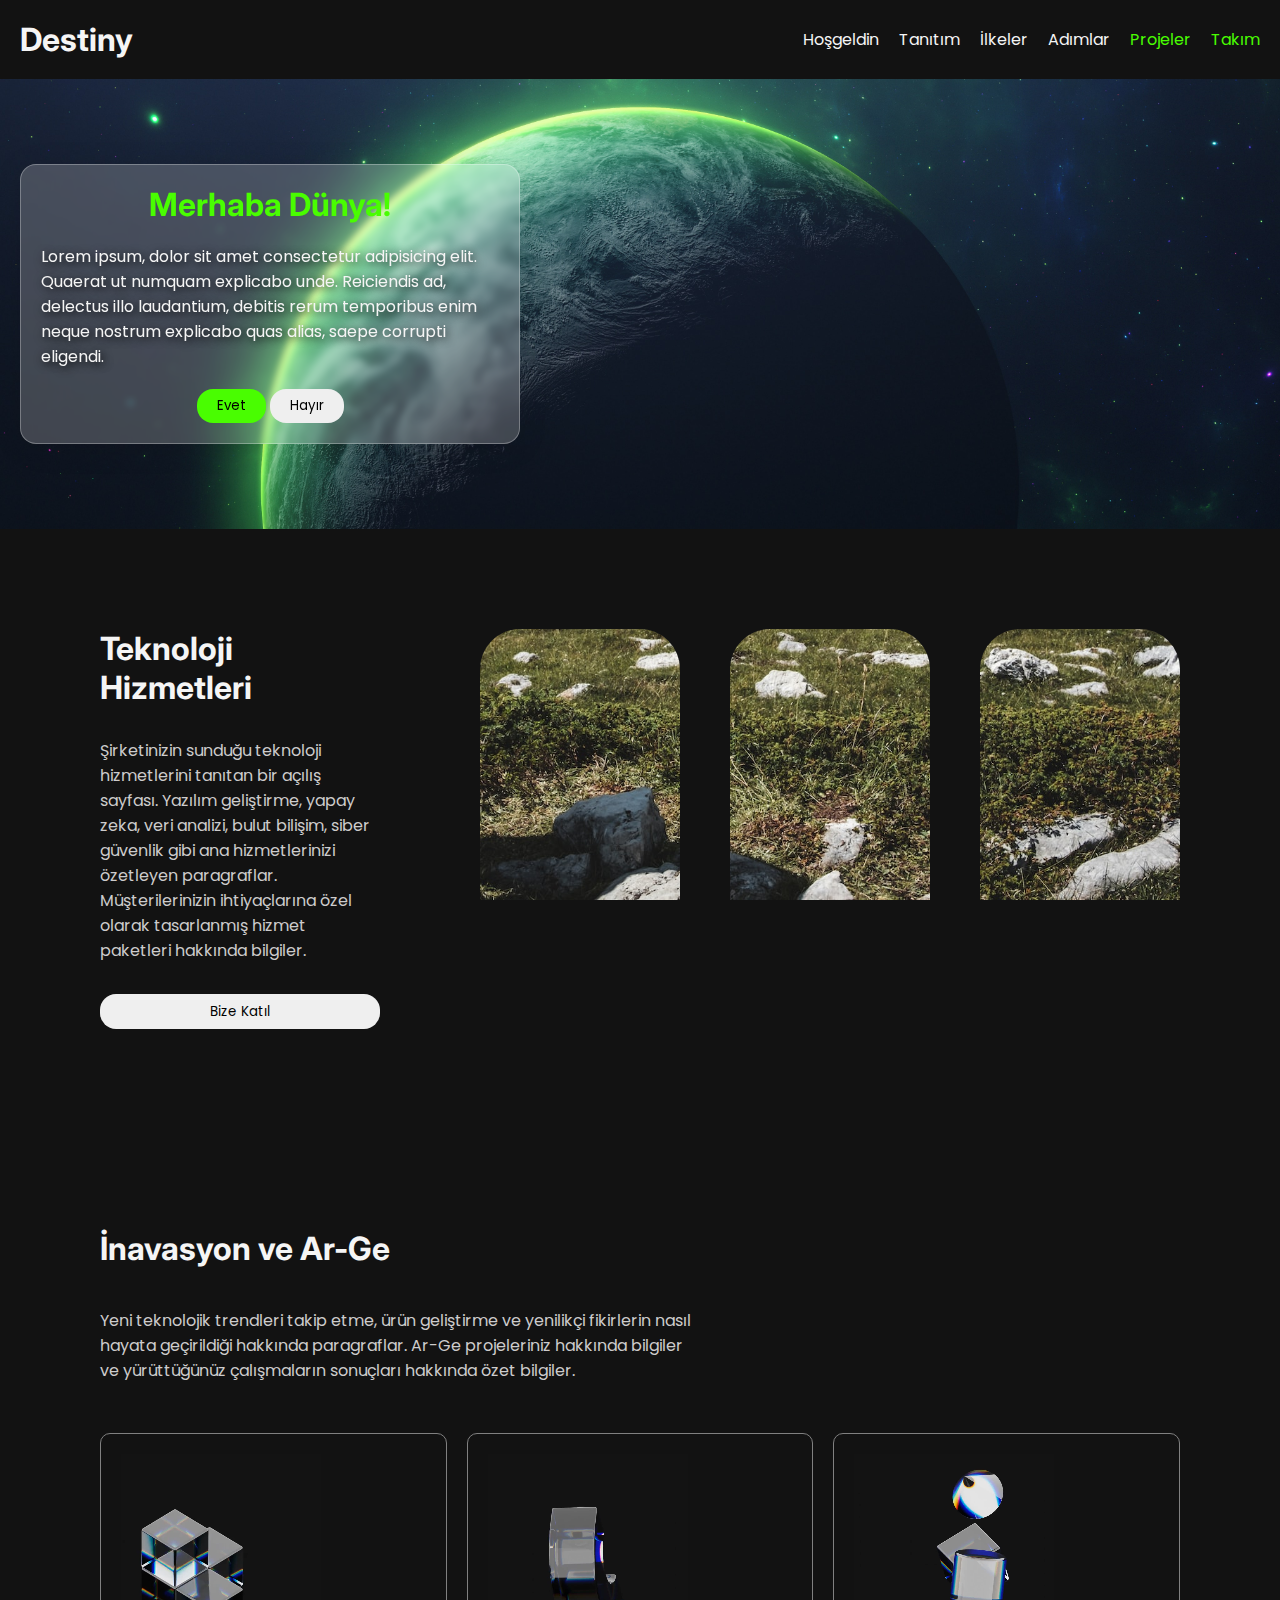
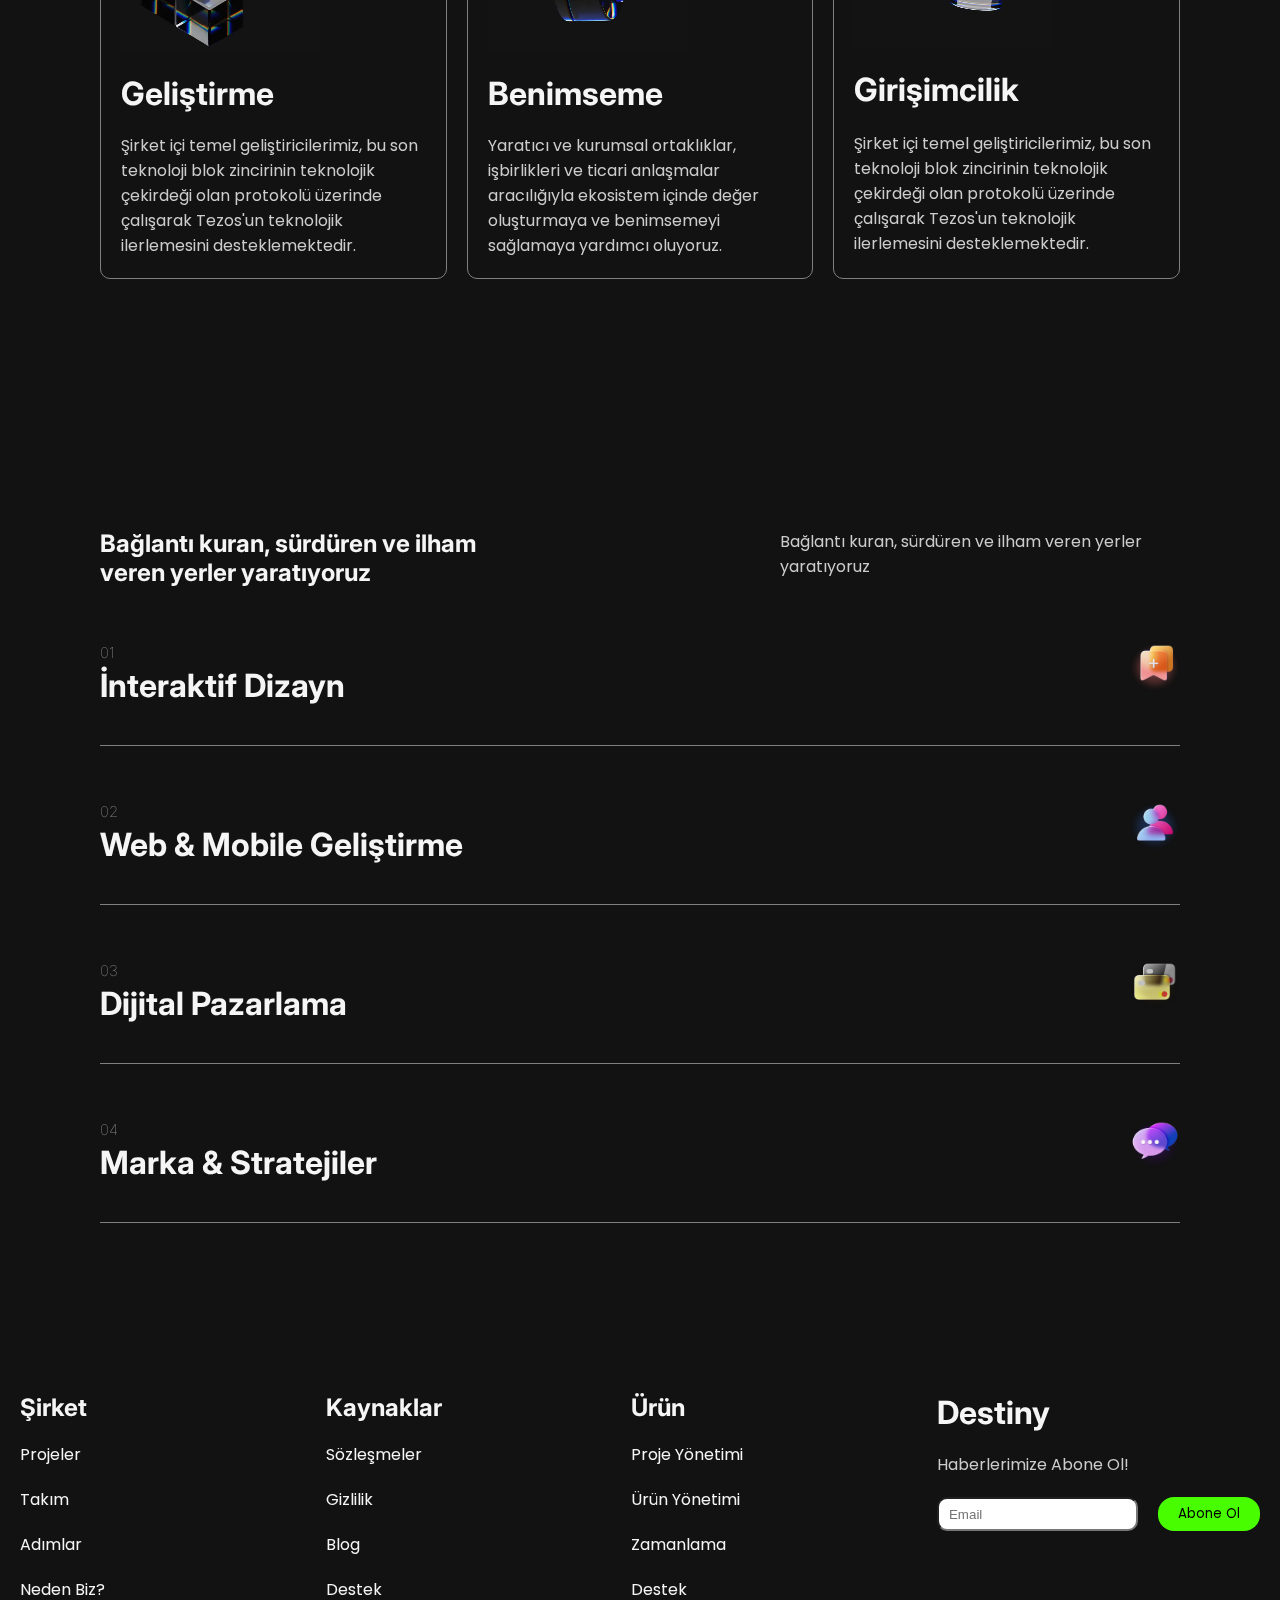
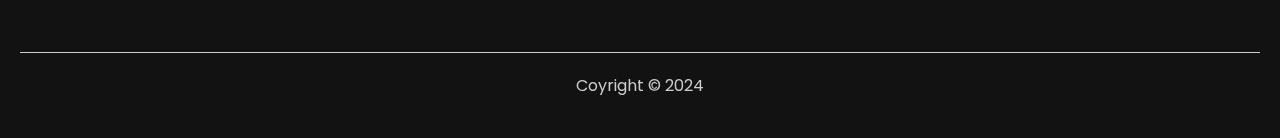
==== Html-Css/index.html @ b42cb024 "anasayfa dizaynı,proje sayfası ve  genel yapılar" ====
<!DOCTYPE html>
<html lang="en">
  <head>
    <meta charset="UTF-8" />
    <meta name="viewport" content="width=device-width, initial-scale=1.0" />
    <title>Document</title>
    <!-- css -->
    <link rel="stylesheet" href="style.css" />
  </head>
  <body>
    <!-- header area -->
    <header>
      <h1><a href="/">Destiny</a></h1>
      <nav>
        <a href="#hero">Hoşgeldin</a>
        <a href="#window-sec">Tanıtım</a>
        <a href="#cards-sec">İlkeler</a>
        <a href="#list-sec">Adımlar</a>
        <a href="projects.html" class="spec-link">Projeler</a>
        <a href="team.html" class="spec-link">Takım</a>
      </nav>
      <button class="nav-btn">|||</button>
    </header>
    <!-- hero area -->
    <div id="hero">
      <div id="hero-inner">
        <h1>Merhaba Dünya!</h1>
        <p>
          Lorem ipsum, dolor sit amet consectetur adipisicing elit. Quaerat ut
          numquam explicabo unde. Reiciendis ad, delectus illo laudantium,
          debitis rerum temporibus enim neque nostrum explicabo quas alias,
          saepe corrupti eligendi.
        </p>
        <div class="buttons">
          <button>Evet</button>
          <button>Hayır</button>
        </div>
      </div>
    </div>
    <!-- main area -->
    <main>
      <!-- pencereler alanı -->
      <section id="window-sec">
        <div class="window-sec-info">
          <h1>Teknoloji Hizmetleri</h1>
          <p>
            Şirketinizin sunduğu teknoloji hizmetlerini tanıtan bir açılış
            sayfası. Yazılım geliştirme, yapay zeka, veri analizi, bulut
            bilişim, siber güvenlik gibi ana hizmetlerinizi özetleyen
            paragraflar. Müşterilerinizin ihtiyaçlarına özel olarak tasarlanmış
            hizmet paketleri hakkında bilgiler.
          </p>
          <button>Bize Katıl</button>
        </div>
        <div class="windows">
          <div class="window"></div>
          <div class="window"></div>
          <div class="window"></div>
        </div>
      </section>
      <!-- kartlar alanı -->
      <section id="cards-sec">
        <div class="card-sec-info">
          <h1>İnavasyon ve Ar-Ge</h1>
          <p>
            Yeni teknolojik trendleri takip etme, ürün geliştirme ve yenilikçi
            fikirlerin nasıl hayata geçirildiği hakkında paragraflar. Ar-Ge
            projeleriniz hakkında bilgiler ve yürüttüğünüz çalışmaların
            sonuçları hakkında özet bilgiler.
          </p>
        </div>
        <div class="cards">
          <div class="card">
            <video>
              <source src="./images/first.mp4" />
            </video>
            <h1>Geliştirme</h1>
            <p>
              Şirket içi temel geliştiricilerimiz, bu son teknoloji blok
              zincirinin teknolojik çekirdeği olan protokolü üzerinde çalışarak
              Tezos'un teknolojik ilerlemesini desteklemektedir.
            </p>
          </div>
          <div class="card">
            <video>
              <source src="./images/second.mp4" />
            </video>
            <h1>Benimseme</h1>
            <p>
              Yaratıcı ve kurumsal ortaklıklar, işbirlikleri ve ticari
              anlaşmalar aracılığıyla ekosistem içinde değer oluşturmaya ve
              benimsemeyi sağlamaya yardımcı oluyoruz.
            </p>
          </div>
          <div class="card">
            <video>
              <source src="./images/third.mp4" />
            </video>
            <h1>Girişimcilik</h1>
            <p>
              Şirket içi temel geliştiricilerimiz, bu son teknoloji blok
              zincirinin teknolojik çekirdeği olan protokolü üzerinde çalışarak
              Tezos'un teknolojik ilerlemesini desteklemektedir.
            </p>
          </div>
        </div>
      </section>
      <!-- list area  -->
      <section id="list-sec">
        <div class="info">
          <h2>Bağlantı kuran, sürdüren ve ilham veren yerler yaratıyoruz</h2>
          <p>Bağlantı kuran, sürdüren ve ilham veren yerler yaratıyoruz</p>
        </div>
        <ul>
          <li>
            <h1>
              <span>01</span> <br />
              İnteraktif Dizayn
            </h1>
            <img src="./images/bookmark.png" alt="" />
          </li>
          <li>
            <h1>
              <span>02</span> <br />
              Web & Mobile Geliştirme
            </h1>
            <img src="./images/contacts.png" alt="" />
          </li>
          <li>
            <h1>
              <span>03</span> <br />
              Dijital Pazarlama
            </h1>
            <img src="./images/cards.png" alt="" />
          </li>
          <li>
            <h1>
              <span>04</span> <br />
              Marka & Stratejiler
            </h1>
            <img src="./images/Chat.png" alt="" />
          </li>
        </ul>
      </section>
    </main>
    <!-- footer-area -->
    <footer>
      <div class="links">
        <div class="link-area">
          <h2>Şirket</h2>
          <a href="projects.html">Projeler </a>
          <a href="team.html">Takım</a>
          <a href="">Adımlar</a>
          <a href="">Neden Biz?</a>
        </div>
        <div class="link-area">
          <h2>Kaynaklar</h2>
          <a href="">Sözleşmeler</a>
          <a href="">Gizlilik</a>
          <a href="">Blog</a>
          <a href="">Destek</a>
        </div>
        <div class="link-area">
          <h2>Ürün</h2>
          <a href="">Proje Yönetimi</a>
          <a href="">Ürün Yönetimi</a>
          <a href="">Zamanlama </a>
          <a href="">Destek </a>
        </div>
        <div class="link-area">
          <h1>Destiny</h1>
          <p>Haberlerimize Abone Ol!</p>
          <form>
            <input type="text" placeholder="Email" />
            <button>Abone Ol</button>
          </form>
        </div>
      </div>
      <p class="bottom">Coyright &copy; 2024</p>
    </footer>
  </body>
</html>
---- Html-Css/style.css ----
@import url("https://fonts.googleapis.com/css2?family=Inter:wght@100..900&family=Poppins:ital,wght@0,100;0,200;0,300;0,400;0,500;0,600;0,700;0,800;0,900;1,100;1,200;1,300;1,400;1,500;1,600;1,700;1,800;1,900&display=swap");

* {
  margin: 0;
  padding: 0;
  box-sizing: border-box;
}
/* Değişkenler */
:root {
  --green: #49fd01;
  --white: #f5f5f5;
  --gray: #cdcccc;
  --black: #121212;
}
/* Standart Tanımlama ve Stil Sıfırlama */
a {
  text-decoration: none;
  color: var(--white);
}
h1,
h2,
h3,
h4 {
  font-family: "Inter";
  color: var(--white);
}
p {
  font-family: "Poppins";
  color: var(--gray);
}
button {
  font-family: "Poppins";
  border: none;
  cursor: pointer;
  padding: 7px 20px;
  border-radius: 16px;
  transition: all 0.3s;
}
button:hover {
  /* boyutun oran bazında değiştirmeye yarar */
  scale: 0.95;
  box-shadow: 2px 2px 20px var(--gray);
}
section {
  padding: 30px;
}
html {
  scroll-behavior: smooth;
}

body {
  background-color: var(--black);
  font-family: "Poppins";
}
/* Header */
header {
  display: flex;
  justify-content: space-between;
  align-items: center;
  position: sticky;
  top: 0;
  background-color: var(--black);
  padding: 20px;
  z-index: 10;
}
header nav {
  display: flex;
  gap: 20px;
}
header .nav-btn {
  display: none;
}
header nav .spec-link {
  color: var(--green);
}
/* Footer */
footer {
  padding: 20px;
}
footer .links {
  display: grid;
  /* Gridde sütun sayısını belirler */
  grid-template-columns: repeat(4, 1fr);
  /* Yalnızca sütunlar arasında boşluk bırakır */
  column-gap: 20px;
}
footer .links .link-area {
  display: flex;
  flex-direction: column;
  gap: 20px;
}
footer form {
  display: flex;
  gap: 20px;
}
footer form input {
  padding: 5px 10px;
  border-radius: 10px;
  max-height: 50px;
  outline: none;
}
footer form button {
  background-color: var(--green);
  /* Yazının alt satıra geçmesini engeller */
  white-space: nowrap;
}
footer .bottom {
  text-align: center;
  margin-top: 50px;
  padding: 20px;
  border-top: 1px solid var(--gray);
}
/* Hero */
#hero {
  background: url(images/back.jpg);
  height: 50vh;
  background-size: cover;
  /* 
    * sayfada aşağıda olan elemanlar
    * geliyormul gibi efekt verir
  */
  background-attachment: fixed;
  display: flex;
  align-items: center;
}
#hero-inner {
  border: 1px solid red;
  max-width: 500px;
  display: flex;
  flex-direction: column;
  align-items: center;
  gap: 20px;
  margin-left: 20px;
  padding: 20px;
  /* cam efekti */
  /* From https://css.glass */
  background: rgba(255, 255, 255, 0.21);
  border-radius: 16px;
  box-shadow: 0 4px 30px rgba(0, 0, 0, 0.1);
  backdrop-filter: blur(3.5px);
  -webkit-backdrop-filter: blur(3.5px);
  border: 1px solid rgba(255, 255, 255, 0.29);
}
#hero-inner h1 {
  color: var(--green);
}
#hero-inner p {
  text-shadow: 2px 2px 10px black;
  color: #f5f5f5;
}
#hero-inner button:nth-child(1) {
  background: var(--green);
}
/* Windows Area */
#window-sec {
  display: flex;
  justify-content: space-between;
  gap: 100px;
}
.window-sec-info {
  max-width: 600px;
  display: grid;
  gap: 30px;
}
.window-sec-info button {
  max-height: 60px;
}
.windows {
  display: grid;
  grid-template-columns: auto auto auto;
  gap: 50px;
}
.windows .window {
  background: url(images/sec2.jpg);
  height: 400px;
  min-width: 200px;
  background-size: cover;
  background-attachment: fixed;
  /* border-top-left-radius: 40px;
  border-top-right-radius: 40px; */
  border-radius: 40px 40px 0 0;
}
.windows .window:nth-child(2) {
  border-radius: 40px;
}
/* Cart Area */
.card-sec-info {
  max-width: 600px;
  display: grid;
  gap: 40px;
}
.cards {
  display: grid;
  grid-template-columns: repeat(3, 1fr);
  gap: 20px;
}
.card {
  border: 1px solid gray;
  padding: 20px;
  margin-top: 50px;
  border-radius: 10px;
  display: grid;
  gap: 20px;
}
.card video {
  max-width: 200px;
}
/* List Area */
#list-sec {
  margin: 50px 0;
}
#list-sec .info {
  display: flex;
  justify-content: space-between;
  gap: 40px;
}
#list-sec .info h2,
.info p {
  max-width: 400px;
}
#list-sec ul li {
  display: flex;
  justify-content: space-between;
  align-items: center;
  border-bottom: 1px solid gray;
  margin-top: 40px;
  padding-bottom: 40px;
}
#list-sec ul li img {
  width: 50px;
}
#list-sec ul li h1 span {
  color: gray;
  font-size: 15px;
  font-weight: 150;
  margin-bottom: 8%;
}

/*! Projeler Sayfası  */
.welcome {
  max-width: 1300px;
  font-size: 56px;
  padding: 100px;
  background-image: linear-gradient(270deg, #7dc1e8 0%, #e67be2 100%);
  /* arkaplanı yazıya aktarma */
  -webkit-background-clip: text;
  /* yazıya aktardığımız arkaplanı görme */
  -webkit-text-fill-color: transparent;
}

#what-sec {
  display: flex;
  justify-content: space-between;
  gap: 40px;
}
#what-sec .info {
  max-width: 400px;
}
#what-sec .info h1 {
  margin-bottom: 50px;
}
#what-sec .cards {
  display: flex;
  gap: 100px;
}
#what-sec .cards .what-card {
  min-width: 200px;
  max-width: 400px;
  display: flex;
  flex-direction: column;
  align-items: center;
  gap: 20px;
  text-align: center;
  background-color: #323443;
  border-radius: 10px;
  padding: 30px 20px;
  position: relative;
}
#what-sec .cards .what-card img {
  width: 50px;
  position: absolute;
  top: -50px;
}
/* 
*
*
*
*
*
*

*
*
*
*
*
*
*
*
*
*
*
*
*
*
*
*
*
*
*
*
*
*
*
*
*
*
*
*
*
*

*/
/*! Responsive Yapılar */
/* max-width:ekran boyutu 1500px altındayken çalışır */
@media (max-width: 1500px) {
}
@media (max-width: 1200px) {
  #window-sec {
    flex-direction: column;
    align-items: center;
  }
  .windows .window {
    height: 300px;
  }
}
@media (max-width: 1000px) {
  /* footer alanı */
  footer .links {
    grid-template-columns: 1fr 1fr;
    row-gap: 50px;
    padding: 40px;
    column-gap: 100px;
  }
  footer form {
    flex-direction: column;
  }
  footer form input {
    max-width: 200px;
  }
  footer form button {
    max-width: 200px;
  }
  /* kartlar alanı */
  .cards {
    grid-template-columns: 1fr;
    place-items: center;
  }
  .card {
    max-width: 400px;
  }
}
@media (max-width: 800px) {
  /* header alanı */
  header nav {
    display: none;
  }
  header .nav-btn {
    display: block;
  }
  /* hero alanı */
  #hero {
    justify-content: center;
    align-items: center;
  }
  #hero-inner {
    margin: 40px;
  }
  /* liste alanı */
  #list-sec {
    padding: 30px;
  }
  #list-sec .info {
    flex-direction: column;
  }
  #list-sec .info h2,
  .info p {
    /* Bu stile hiç değer ataması yapılmamış gibi davranır */
    max-width: unset;
  }
}
@media (max-width: 700px) {
  .windows .window {
    min-width: 150px;
  }
}
@media (max-width: 600px) {
  .windows .window {
    min-width: 100px;
  }
}
@media (max-width: 500px) {
  footer {
    padding: 5px;
  }
  footer .links {
    padding: 5px;
  }
}
/* min-width: ekran boyutu 1000px üstündeyken çalışır */
@media (min-width: 1000px) {
  section {
    padding: 100px;
  }
}
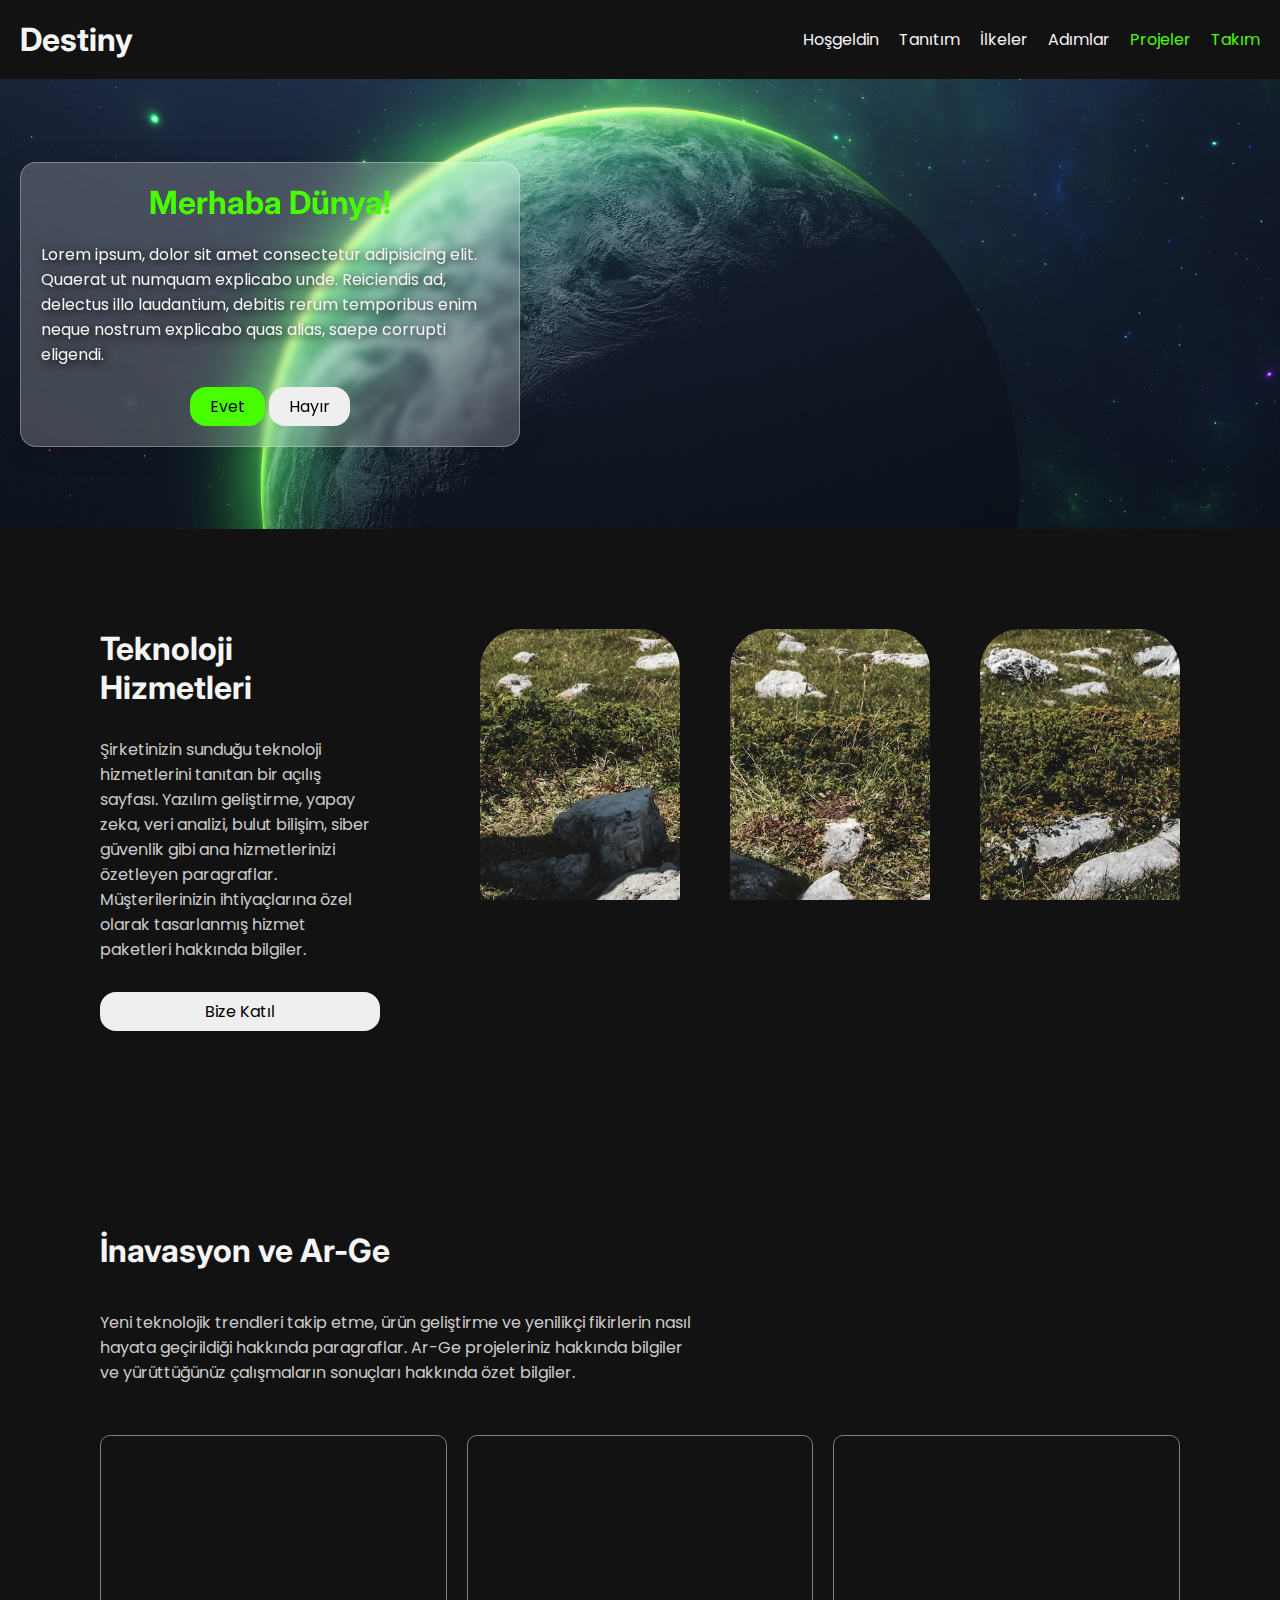
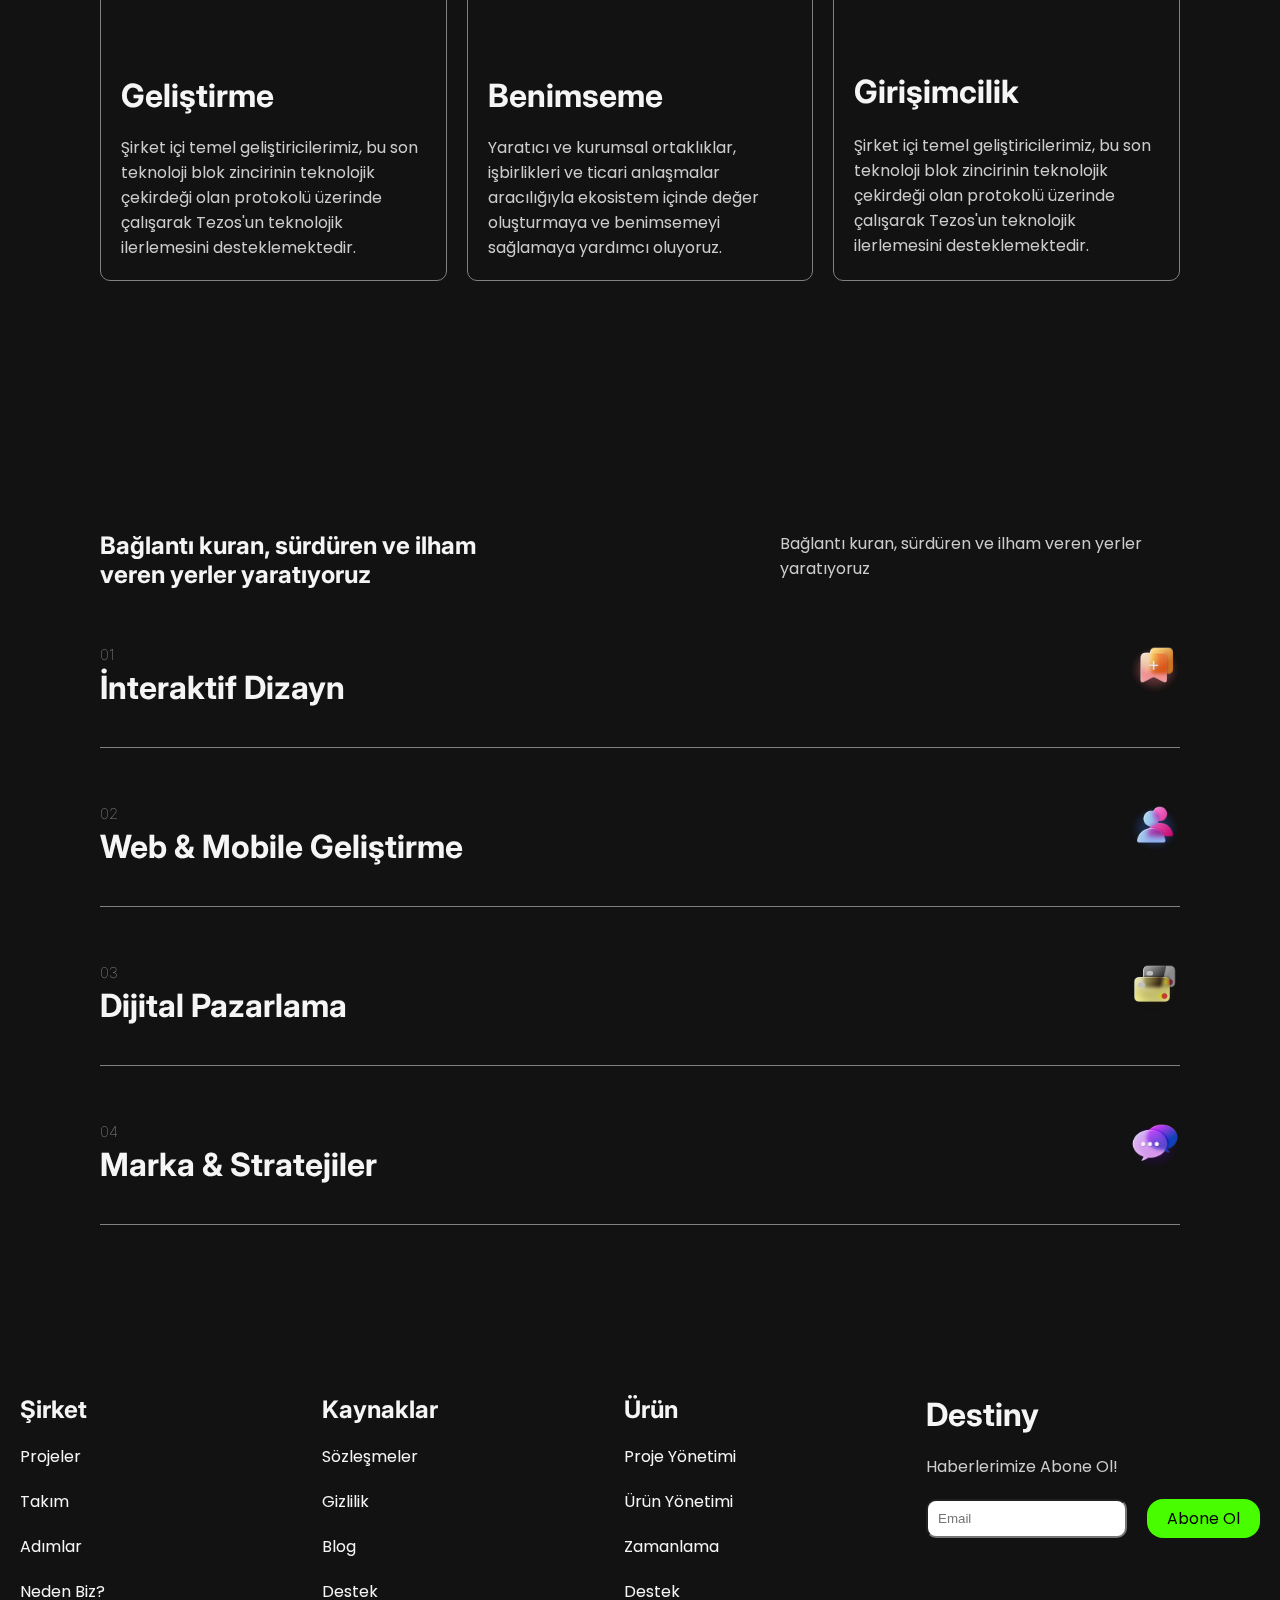
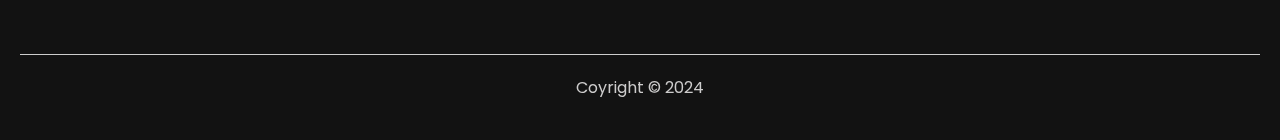
==== commit a4ba867c: "finish" ====
--- a/Html-Css/index.html
+++ b/Html-Css/index.html
@@ -11,7 +11,7 @@
     <!-- header area -->
     <header>
       <h1><a href="/">Destiny</a></h1>
-      <nav>
+      <nav class="">
         <a href="#hero">Hoşgeldin</a>
         <a href="#window-sec">Tanıtım</a>
         <a href="#cards-sec">İlkeler</a>
@@ -178,5 +178,7 @@
       </div>
       <p class="bottom">Coyright &copy; 2024</p>
     </footer>
+
+    <script src="main.js"></script>
   </body>
 </html>
--- a/Html-Css/style.css
+++ b/Html-Css/style.css
@@ -34,6 +34,7 @@
   cursor: pointer;
   padding: 7px 20px;
   border-radius: 16px;
+  font-size: 16px;
   transition: all 0.3s;
 }
 button:hover {
@@ -281,6 +282,149 @@
   position: absolute;
   top: -50px;
 }
+/* Projeler Alanı */
+#projects-sec {
+  display: flex;
+  flex-direction: column;
+  gap: 40px;
+}
+#projects-sec .project {
+  display: flex;
+  gap: 30px;
+}
+.project-image {
+  display: flex;
+  align-items: end;
+  background: #323443;
+  position: relative;
+  padding: 40px 60px 1px;
+}
+.project-image:hover {
+  background: linear-gradient(45deg, #9ab2f6 0%, #44e0db 52%, #49f3aa 90%);
+  cursor: pointer;
+}
+.project-image .icon {
+  background: #414141;
+  position: absolute;
+  right: 5px;
+  top: 5px;
+  display: grid;
+  place-items: center;
+}
+.project-info {
+  display: flex;
+  flex-direction: column;
+  max-width: 800px;
+  gap: 50px;
+}
+
+/*! Takım Sayfası  */
+#count-sec {
+  display: flex;
+  justify-content: space-between;
+  align-items: center;
+  gap: 50px;
+}
+.count-sec-left {
+  display: flex;
+  flex-direction: column;
+  gap: 50px;
+}
+.count-sec-left .counter {
+  padding: 20px;
+  /* From https://css.glass */
+  background: rgba(255, 255, 255, 0.08);
+  border-radius: 16px;
+  box-shadow: 0 4px 30px rgba(0, 0, 0, 0.1);
+  backdrop-filter: blur(5.1px);
+  -webkit-backdrop-filter: blur(5.1px);
+  border: 1px solid rgba(255, 255, 255, 0.33);
+}
+.counter .boxes {
+  display: grid;
+  grid-template-columns: repeat(4, 1fr);
+  column-gap: 20px;
+  margin-top: 20px;
+}
+.boxes .box {
+  background: #000115;
+  padding: 10px;
+  text-align: center;
+  border-radius: 10px;
+}
+.count-sec-left .buttons {
+  display: flex;
+  gap: 20px;
+}
+.count-sec-left .buttons button {
+  background: transparent;
+  color: white;
+  border: 1px solid #55903e;
+}
+.count-sec-left .buttons button:hover {
+  background: #30a900;
+}
+.count-sec-right img {
+  border-radius: 10px;
+}
+/* resimler alanı */
+#images-sec {
+  display: flex;
+  justify-content: space-between;
+  gap: 20px;
+}
+.img-wrapper {
+  position: relative;
+}
+.img-wrapper img {
+  width: 400px;
+  border-radius: 20px;
+}
+.img-wrapper h1 {
+  padding: 20px;
+  position: absolute;
+  width: 100%;
+  text-align: center;
+  bottom: 0;
+  /* From https://css.glass */
+  background: rgba(255, 255, 255, 0.08);
+  border-radius: 16px;
+  box-shadow: 0 4px 30px rgba(0, 0, 0, 0.1);
+  backdrop-filter: blur(5.1px);
+  -webkit-backdrop-filter: blur(5.1px);
+  border: 1px solid rgba(255, 255, 255, 0.33);
+}
+/* bağış alanı */
+#donate-sec {
+  position: relative;
+  display: inline-block;
+  left: 50%;
+  transform: translateX(-50%);
+}
+.donate-sec-info {
+  display: flex;
+  justify-content: space-between;
+  margin-bottom: 30px;
+}
+.donate-sec-content {
+  display: grid;
+  grid-template-columns: repeat(4, 200px);
+  justify-content: center;
+  gap: 40px;
+}
+.donate-sec-people {
+  display: flex;
+  color: white;
+  background: #640863;
+  padding: 10px;
+  gap: 10px;
+  border-radius: 60px;
+}
+.donate-sec-people img {
+  width: 50px;
+  height: 50px;
+  border-radius: 50%;
+}
 /* 
 *
 *
@@ -324,6 +468,12 @@
 /*! Responsive Yapılar */
 /* max-width:ekran boyutu 1500px altındayken çalışır */
 @media (max-width: 1500px) {
+  #images-sec {
+    flex-direction: column;
+    align-items: center;
+    gap: 50px;
+    margin-top: 40px;
+  }
 }
 @media (max-width: 1200px) {
   #window-sec {
@@ -333,8 +483,30 @@
   .windows .window {
     height: 300px;
   }
+
+  #what-sec {
+    flex-direction: column;
+    gap: 80px;
+  }
+  #what-sec .info {
+    gap: 20px;
+    max-width: unset;
+  }
+
+  #projects-sec .project {
+    flex-direction: column;
+  }
+  #projects-sec .project-image {
+    justify-content: center;
+    padding: 20px 100px 0;
+  }
 }
 @media (max-width: 1000px) {
+  .welcome {
+    padding: 100px 20px;
+    font-size: 40px;
+  }
+
   /* footer alanı */
   footer .links {
     grid-template-columns: 1fr 1fr;
@@ -359,6 +531,9 @@
   .card {
     max-width: 400px;
   }
+  .donate-sec-content {
+    grid-template-columns: repeat(3, 200px);
+  }
 }
 @media (max-width: 800px) {
   /* header alanı */
@@ -388,6 +563,29 @@
     /* Bu stile hiç değer ataması yapılmamış gibi davranır */
     max-width: unset;
   }
+  /*! Takım Sayfası  */
+  #count-sec {
+    flex-direction: column-reverse;
+  }
+  #count-sec .buttons {
+    justify-content: space-between;
+  }
+  .donate-sec-content {
+    grid-template-columns: repeat(2, 200px);
+  }
+  .toggle {
+    display: flex;
+    position: fixed;
+    flex-direction: column;
+    background: #323443;
+    right: 5px;
+    top: 75px;
+    padding: 20px;
+    border-radius: 15px;
+  }
+  .toggle a:hover {
+    color: #30a900;
+  }
 }
 @media (max-width: 700px) {
   .windows .window {
